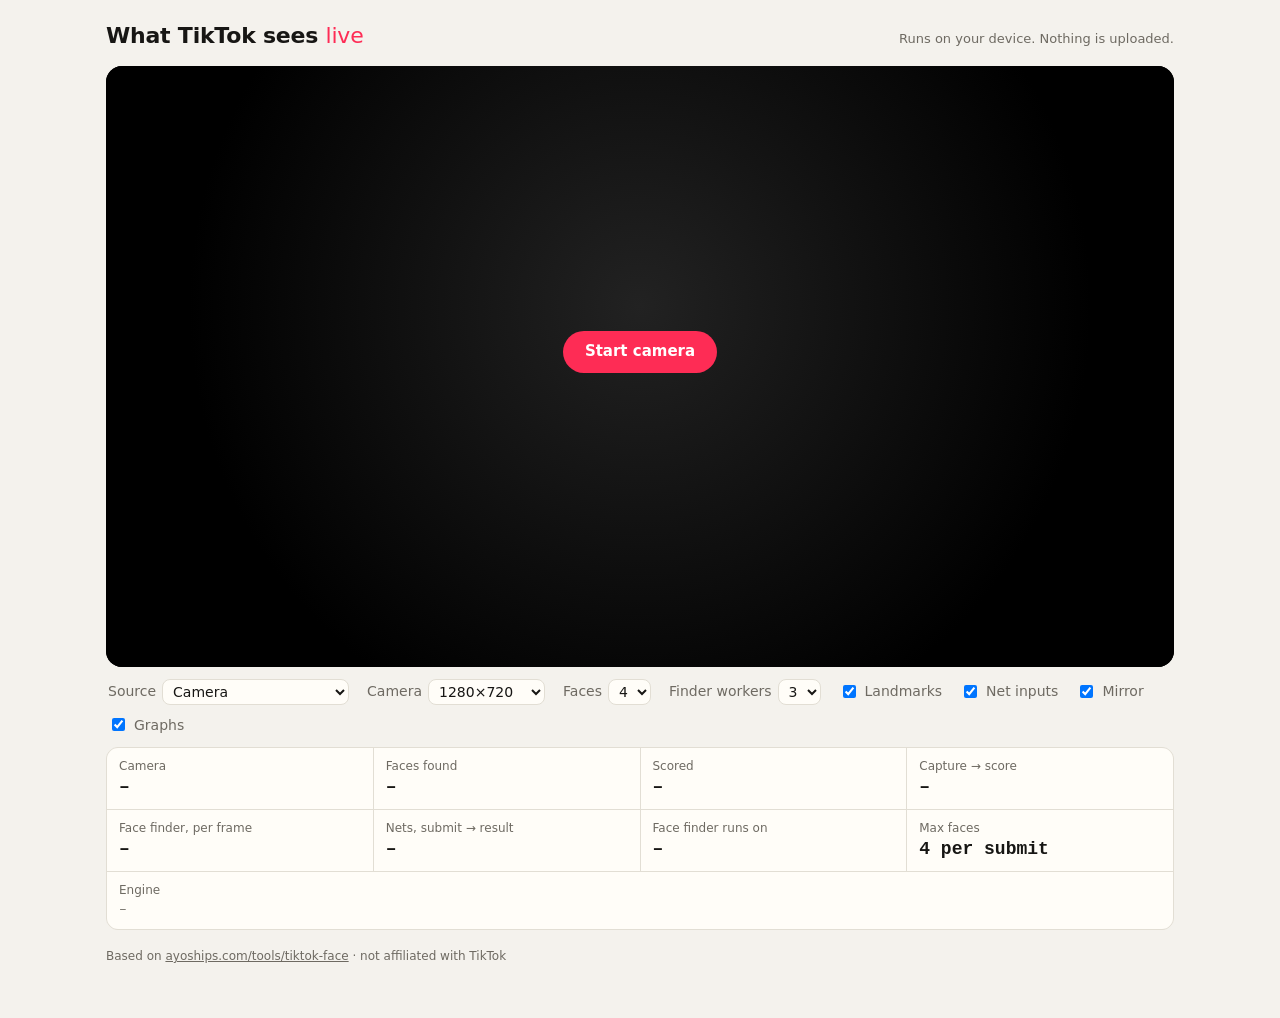
==== live/index.html @ 1a58df91 "Read camera frames via MediaStreamTrackProcessor and draw the preview with WebGPU On this Linux/Vulk" ====
<!doctype html>
<html lang="en">
<head>
<meta charset="utf-8">
<meta name="viewport" content="width=device-width, initial-scale=1">
<title>What TikTok sees, live</title>
<meta name="description" content="Live webcam version of What TikTok sees: TikTok's decoded face nets on a fused WebGPU engine, on your device.">
<meta name="color-scheme" content="light dark">
<link rel="stylesheet" href="app.css">
<script type="module" src="app.js"></script>
</head>
<body>
<main>
  <header>
    <h1>What TikTok sees <span>live</span></h1>
    <p>Runs on your device. Nothing is uploaded.</p>
  </header>
  <section class="stage" id="stage" data-state="idle">
    <canvas id="view"></canvas>
    <canvas id="overlay"></canvas>
    <div class="cover" id="cover">
      <button type="button" id="start">Start camera</button>
      <p id="status" role="status"></p>
    </div>
  </section>
  <section class="controls" aria-label="Options">
    <label>Source <select id="src">
      <option value="camera" selected>Camera</option>
      <option value="demo">Demo (sample photo)</option>
    </select></label>
    <label>Camera <select id="res">
      <option value="640x480">640×480</option>
      <option value="1280x720" selected>1280×720</option>
      <option value="1920x1080">1920×1080</option>
    </select></label>
    <label>Faces <select id="faces">
      <option>1</option><option>2</option><option selected>4</option>
    </select></label>
    <label>Finder workers <select id="workers">
      <option>1</option><option>2</option><option selected>3</option><option>4</option>
    </select></label>
    <label><input type="checkbox" id="mesh" checked> Landmarks</label>
    <label><input type="checkbox" id="crops" checked> Net inputs</label>
    <label><input type="checkbox" id="mirror" checked> Mirror</label>
    <label><input type="checkbox" id="showGraphs" checked> Graphs</label>
  </section>
  <section class="graphs" id="graphs" aria-label="Scores over the last 15 seconds, largest face" hidden></section>
  <section class="hud" id="hud" aria-label="Performance" hidden>
    <div><dt>Camera</dt><dd id="fpsCam">–</dd></div>
    <div><dt>Faces found</dt><dd id="fpsDet">–</dd></div>
    <div><dt>Scored</dt><dd id="fpsNet">–</dd></div>
    <div><dt>Capture → score</dt><dd id="msE2e">–</dd></div>
    <div><dt>Face finder, per frame</dt><dd id="msDet">–</dd></div>
    <div><dt>Nets, submit → result</dt><dd id="msNet">–</dd></div>
    <div><dt>Face finder runs on</dt><dd id="finder">–</dd></div>
    <div><dt>Max faces</dt><dd>4 per submit</dd></div>
    <div class="wide"><dt>Engine</dt><dd id="engine">–</dd></div>
  </section>
  <p class="foot">Based on <a href="/upstream/tools/tiktok-face/">ayoships.com/tools/tiktok-face</a> · not affiliated with TikTok</p>
</main>
</body>
</html>
---- live/app.css ----
:root {
  --bg: #f4f2ed; --fg: #171614; --muted: #6e6a62; --card: #fffdf8; --line: #e2ded4; --accent: #fe2c55; --accent2: #25f4ee;
  --sans: ui-sans-serif, system-ui, -apple-system, "Segoe UI", sans-serif;
  --mono: ui-monospace, "SF Mono", Menlo, monospace;
}
@media (prefers-color-scheme: dark) {
  :root { --bg: #121211; --fg: #f1efe9; --muted: #9a958b; --card: #1c1b19; --line: #2c2a27; }
}
* { box-sizing: border-box; }
body { margin: 0; background: var(--bg); color: var(--fg); font: 15px/1.45 var(--sans); }
main { max-width: 1100px; margin: 0 auto; padding: 20px 16px 40px; }
header { display: flex; align-items: baseline; justify-content: space-between; flex-wrap: wrap; gap: 8px; margin-bottom: 14px; }
h1 { font-size: 22px; margin: 0; font-weight: 650; letter-spacing: -.01em; }
h1 span { color: var(--accent); font-weight: 500; }
header p { margin: 0; color: var(--muted); font-size: 13px; }

.stage { position: relative; background: #000; border-radius: 16px; overflow: hidden; aspect-ratio: 16 / 9; }
.stage canvas { position: absolute; inset: 0; width: 100%; height: 100%; }
.cover { position: absolute; inset: 0; display: grid; place-content: center; justify-items: center; gap: 10px; color: #eee; background: radial-gradient(circle at 50% 40%, #222 0, #000 70%); }
.stage[data-state="live"] .cover { display: none; }
.cover p { margin: 0; font-size: 13px; color: #aaa; max-width: 46ch; text-align: center; min-height: 1.4em; }
button { font: inherit; font-weight: 600; border: 0; border-radius: 999px; padding: 10px 22px; background: var(--accent); color: #fff; cursor: pointer; }
button:disabled { opacity: .5; cursor: default; }
button:focus-visible, select:focus-visible, input:focus-visible { outline: 2px solid var(--accent2); outline-offset: 2px; }

.controls { display: flex; flex-wrap: wrap; gap: 10px 18px; align-items: center; padding: 12px 2px; font-size: 14px; color: var(--muted); }
.controls label { display: inline-flex; gap: 6px; align-items: center; }
select { font: inherit; color: var(--fg); background: var(--card); border: 1px solid var(--line); border-radius: 8px; padding: 3px 6px; }

.hud { display: grid; grid-template-columns: repeat(4, 1fr); gap: 1px; background: var(--line); border: 1px solid var(--line); border-radius: 12px; overflow: hidden; margin: 0; }
.hud > div { background: var(--card); padding: 10px 12px; }
.hud .wide { grid-column: 1 / -1; }
.hud dt { font-size: 12px; color: var(--muted); }
.hud dd { margin: 2px 0 0; font: 600 18px/1.2 var(--mono); font-variant-numeric: tabular-nums; }
.hud .wide dd { font: 13px/1.4 var(--mono); color: var(--muted); }
.foot { color: var(--muted); font-size: 12px; margin-top: 18px; }
.foot a { color: inherit; }

@media (max-width: 640px) {
  .hud { grid-template-columns: repeat(2, 1fr); }
  .stage { aspect-ratio: 3 / 4; }
}

/* Graphs: categorical slots validated for both modes (dataviz reference palette, slots 1-7). */
.graphs {
  --surface-1: #fcfcfb; --text-primary: #0b0b0b; --text-secondary: #52514e; --text-muted: #7a7974; --grid: #e6e4de;
  --series-1: #2a78d6; --series-2: #eb6834; --series-3: #1baf7a; --series-4: #eda100; --series-5: #e87ba4; --series-6: #008300; --series-7: #6250d6;
  display: grid; grid-template-columns: repeat(3, 1fr); gap: 12px; margin: 12px 0 0;
}
@media (prefers-color-scheme: dark) {
  .graphs {
    --surface-1: #1a1a19; --text-primary: #f0efec; --text-secondary: #c3c2b7; --text-muted: #8f8d85; --grid: #2e2d2a;
    --series-1: #3987e5; --series-2: #d95926; --series-3: #199e70; --series-4: #c98500; --series-5: #d55181; --series-6: #008300; --series-7: #9085e9;
  }
}
.graphs[hidden] { display: none; }
.chart { margin: 0; background: var(--surface-1); border: 1px solid var(--line); border-radius: 12px; padding: 10px 12px 8px; min-width: 0; }
.chart.wide { grid-column: 1 / -1; }
.chart figcaption { display: flex; justify-content: space-between; align-items: baseline; font-size: 13px; color: var(--text-secondary); }
.chart figcaption .v { font: 600 16px/1.2 var(--mono); color: var(--text-primary); font-variant-numeric: tabular-nums; }
.chart .plot { position: relative; }
.chart canvas { display: block; width: 100%; height: 110px; margin-top: 6px; cursor: crosshair; }
.chart.wide canvas { height: 140px; }
.chart .tip { position: absolute; top: 4px; pointer-events: none; background: var(--surface-1); color: var(--text-primary); border: 1px solid var(--line); border-radius: 8px; padding: 6px 8px; font-size: 12px; box-shadow: 0 4px 14px rgba(0,0,0,.18); white-space: nowrap; z-index: 1; }
.chart .tip .h { color: var(--text-secondary); margin-bottom: 2px; }
.chart .tip div:not(.h) { display: grid; grid-template-columns: 10px auto auto; gap: 6px; align-items: center; }
.chart .tip i, .legend i { width: 10px; height: 10px; border-radius: 3px; display: inline-block; }
.chart .tip b { text-align: right; font-variant-numeric: tabular-nums; }
.legend { list-style: none; display: flex; flex-wrap: wrap; gap: 4px 16px; margin: 8px 0 0; padding: 0; font-size: 12px; color: var(--text-secondary); }
.legend li { display: inline-flex; align-items: center; gap: 6px; }
.legend b { color: var(--text-primary); font: 600 12px var(--mono); font-variant-numeric: tabular-nums; min-width: 3.5ch; }
@media (max-width: 640px) { .graphs { grid-template-columns: 1fr; } }
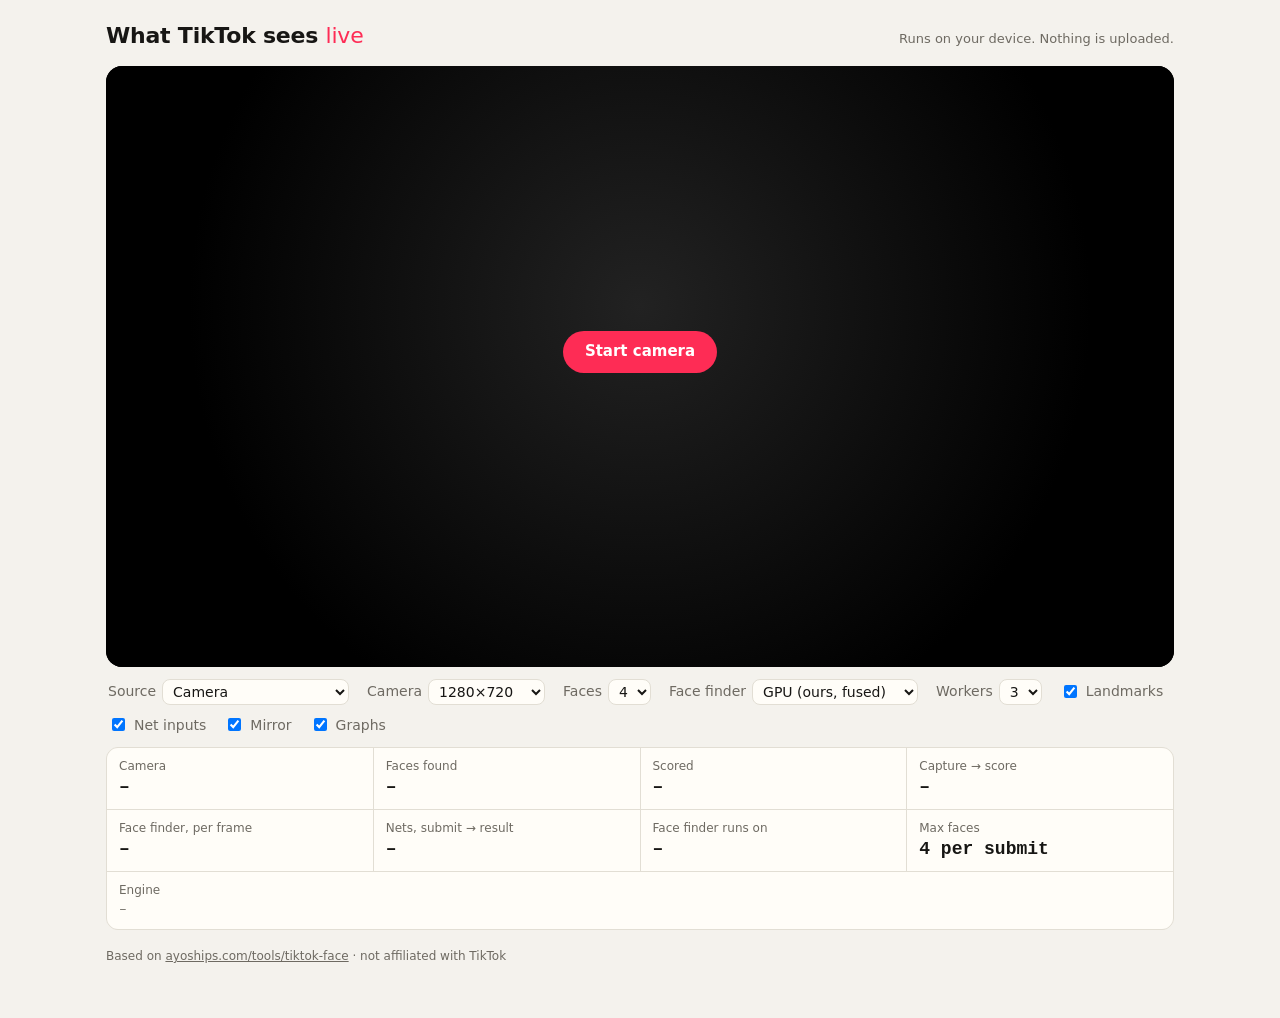
==== commit d6c8f314: "Live app runs the whole pipeline on the GPU face finder; autotuned face models One submit per frame:" ====
--- a/live/index.html
+++ b/live/index.html
@@ -36,7 +36,11 @@
     <label>Faces <select id="faces">
       <option>1</option><option>2</option><option selected>4</option>
     </select></label>
-    <label>Finder workers <select id="workers">
+    <label>Face finder <select id="finderMode">
+      <option value="gpu" selected>GPU (ours, fused)</option>
+      <option value="mediapipe">MediaPipe workers</option>
+    </select></label>
+    <label id="workersLabel">Workers <select id="workers">
       <option>1</option><option>2</option><option selected>3</option><option>4</option>
     </select></label>
     <label><input type="checkbox" id="mesh" checked> Landmarks</label>
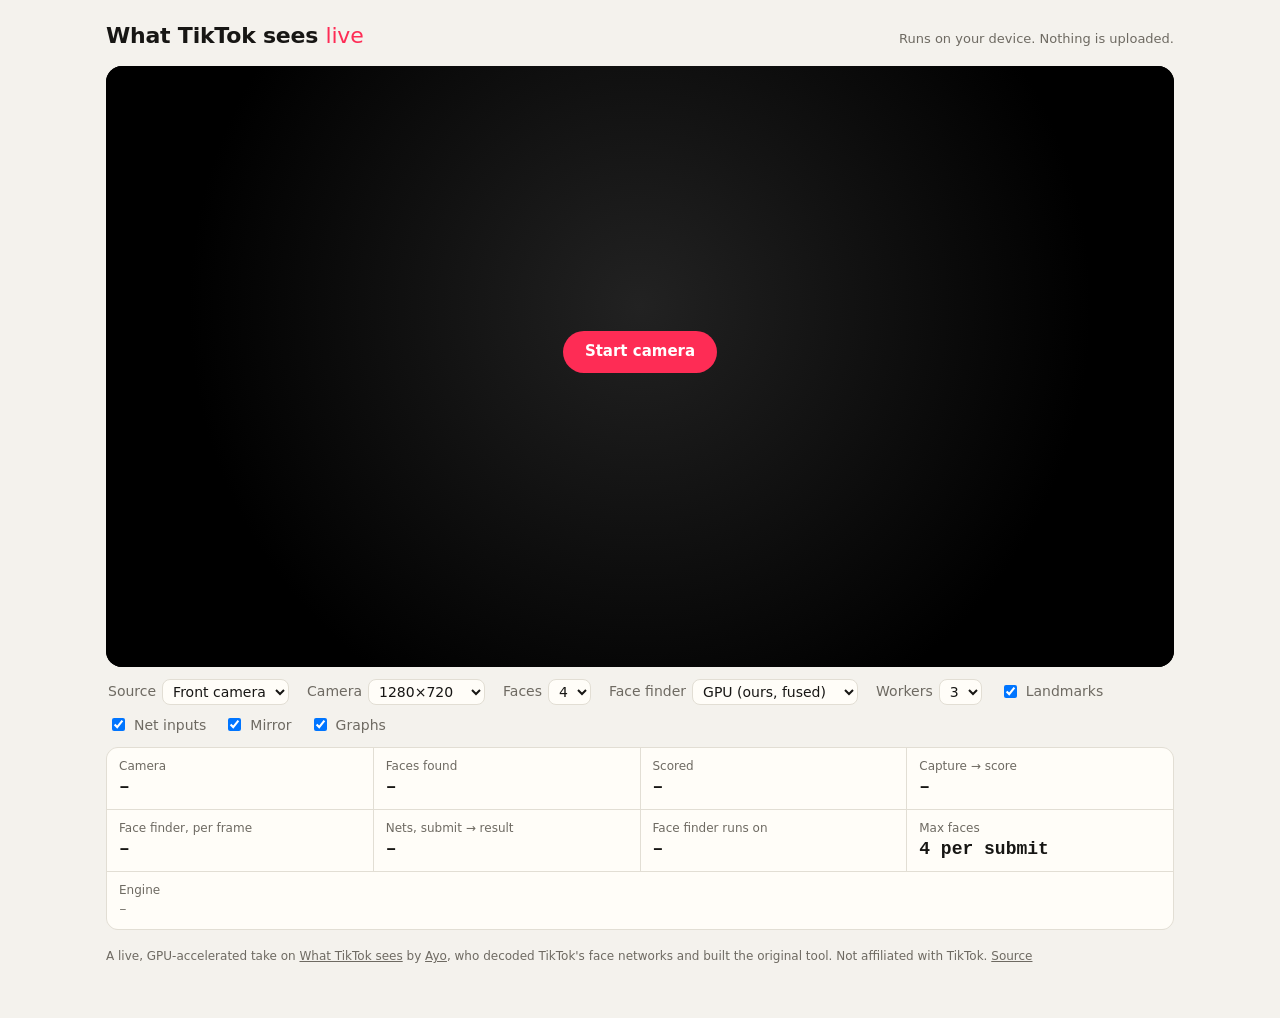
==== commit b27a9119: "Prepare for GitHub Pages: relative paths, no redistributed upstream site, mobile, on-device tuning -" ====
--- a/live/index.html
+++ b/live/index.html
@@ -20,12 +20,14 @@
     <canvas id="overlay"></canvas>
     <div class="cover" id="cover">
       <button type="button" id="start">Start camera</button>
+      <button type="button" id="skipTune" class="ghost" hidden>Skip for now</button>
       <p id="status" role="status"></p>
     </div>
   </section>
   <section class="controls" aria-label="Options">
     <label>Source <select id="src">
-      <option value="camera" selected>Camera</option>
+      <option value="camera" selected>Front camera</option>
+      <option value="back">Back camera</option>
       <option value="demo">Demo (sample photo)</option>
     </select></label>
     <label>Camera <select id="res">
@@ -60,7 +62,7 @@
     <div><dt>Max faces</dt><dd>4 per submit</dd></div>
     <div class="wide"><dt>Engine</dt><dd id="engine">–</dd></div>
   </section>
-  <p class="foot">Based on <a href="/upstream/tools/tiktok-face/">ayoships.com/tools/tiktok-face</a> · not affiliated with TikTok</p>
+  <p class="foot">A live, GPU-accelerated take on <a href="https://ayoships.com/tools/tiktok-face">What TikTok sees</a> by <a href="https://ayoships.com">Ayo</a>, who decoded TikTok's face networks and built the original tool. Not affiliated with TikTok. <a href="https://github.com/witchof0x20/tiktok-sees-live">Source</a></p>
 </main>
 </body>
 </html>
--- a/live/app.css
+++ b/live/app.css
@@ -21,6 +21,7 @@
 .cover p { margin: 0; font-size: 13px; color: #aaa; max-width: 46ch; text-align: center; min-height: 1.4em; }
 button { font: inherit; font-weight: 600; border: 0; border-radius: 999px; padding: 10px 22px; background: var(--accent); color: #fff; cursor: pointer; }
 button:disabled { opacity: .5; cursor: default; }
+button.ghost { background: transparent; color: #ccc; border: 1px solid #555; font-weight: 500; }
 button:focus-visible, select:focus-visible, input:focus-visible { outline: 2px solid var(--accent2); outline-offset: 2px; }
 
 .controls { display: flex; flex-wrap: wrap; gap: 10px 18px; align-items: center; padding: 12px 2px; font-size: 14px; color: var(--muted); }
@@ -37,8 +38,16 @@
 .foot a { color: inherit; }
 
 @media (max-width: 640px) {
+  main { padding: 12px 12px 32px; }
+  h1 { font-size: 19px; }
   .hud { grid-template-columns: repeat(2, 1fr); }
-  .stage { aspect-ratio: 3 / 4; }
+  .hud dd { font-size: 16px; }
+  .stage { aspect-ratio: 3 / 4; border-radius: 12px; }
+  .controls { gap: 8px 14px; }
+  /* iOS zooms into form controls under 16px on focus. */
+  select, button { font-size: 16px; }
+  .controls label { min-height: 36px; }
+  input[type="checkbox"] { width: 20px; height: 20px; }
 }
 
 /* Graphs: categorical slots validated for both modes (dataviz reference palette, slots 1-7). */
@@ -59,7 +68,7 @@
 .chart figcaption { display: flex; justify-content: space-between; align-items: baseline; font-size: 13px; color: var(--text-secondary); }
 .chart figcaption .v { font: 600 16px/1.2 var(--mono); color: var(--text-primary); font-variant-numeric: tabular-nums; }
 .chart .plot { position: relative; }
-.chart canvas { display: block; width: 100%; height: 110px; margin-top: 6px; cursor: crosshair; }
+.chart canvas { display: block; width: 100%; height: 110px; margin-top: 6px; cursor: crosshair; touch-action: pan-y; }
 .chart.wide canvas { height: 140px; }
 .chart .tip { position: absolute; top: 4px; pointer-events: none; background: var(--surface-1); color: var(--text-primary); border: 1px solid var(--line); border-radius: 8px; padding: 6px 8px; font-size: 12px; box-shadow: 0 4px 14px rgba(0,0,0,.18); white-space: nowrap; z-index: 1; }
 .chart .tip .h { color: var(--text-secondary); margin-bottom: 2px; }
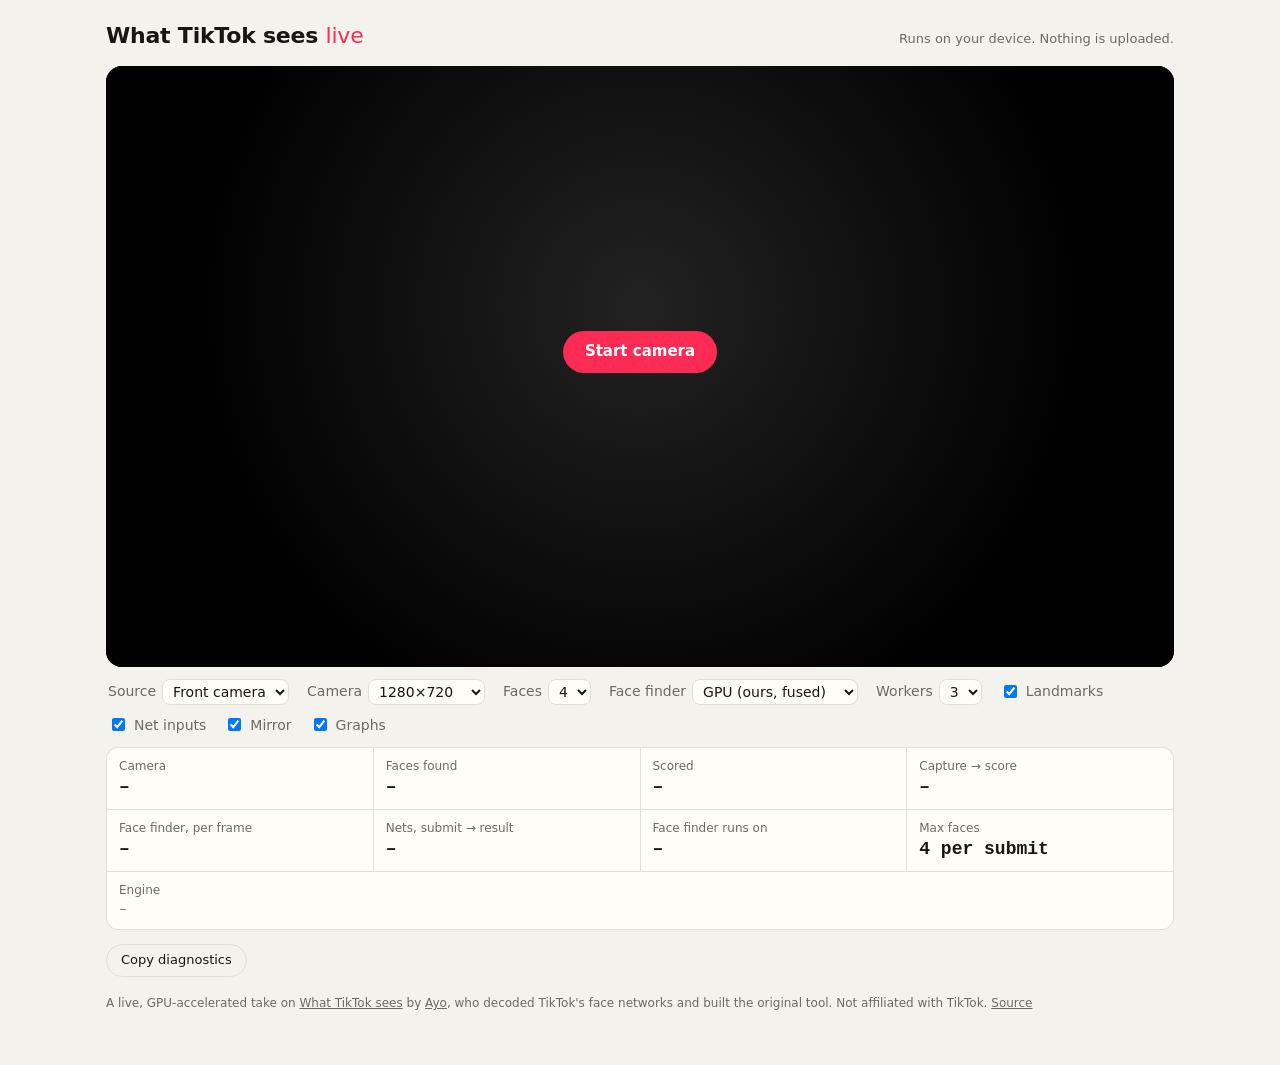
==== commit 3aec1aed: "Add a copy-diagnostics report (GPU, limits, plan, tuning, live rates) for collecting device data Co-" ====
--- a/live/index.html
+++ b/live/index.html
@@ -62,6 +62,11 @@
     <div><dt>Max faces</dt><dd>4 per submit</dd></div>
     <div class="wide"><dt>Engine</dt><dd id="engine">–</dd></div>
   </section>
+  <section class="diag" aria-label="Diagnostics">
+    <button type="button" id="diagBtn" class="ghost">Copy diagnostics</button>
+    <span id="diagMsg" role="status"></span>
+    <textarea id="diagOut" readonly hidden aria-label="Diagnostics report"></textarea>
+  </section>
   <p class="foot">A live, GPU-accelerated take on <a href="https://ayoships.com/tools/tiktok-face">What TikTok sees</a> by <a href="https://ayoships.com">Ayo</a>, who decoded TikTok's face networks and built the original tool. Not affiliated with TikTok. <a href="https://github.com/witchof0x20/tiktok-sees-live">Source</a></p>
 </main>
 </body>
--- a/live/app.css
+++ b/live/app.css
@@ -79,3 +79,7 @@
 .legend li { display: inline-flex; align-items: center; gap: 6px; }
 .legend b { color: var(--text-primary); font: 600 12px var(--mono); font-variant-numeric: tabular-nums; min-width: 3.5ch; }
 @media (max-width: 640px) { .graphs { grid-template-columns: 1fr; } }
+
+.diag { margin-top: 14px; display: flex; flex-wrap: wrap; gap: 8px 12px; align-items: center; font-size: 13px; color: var(--muted); }
+.diag button.ghost { color: var(--fg); border-color: var(--line); padding: 6px 14px; }
+.diag textarea { width: 100%; min-height: 160px; font: 12px/1.4 var(--mono); background: var(--card); color: var(--fg); border: 1px solid var(--line); border-radius: 8px; padding: 8px; box-sizing: border-box; }
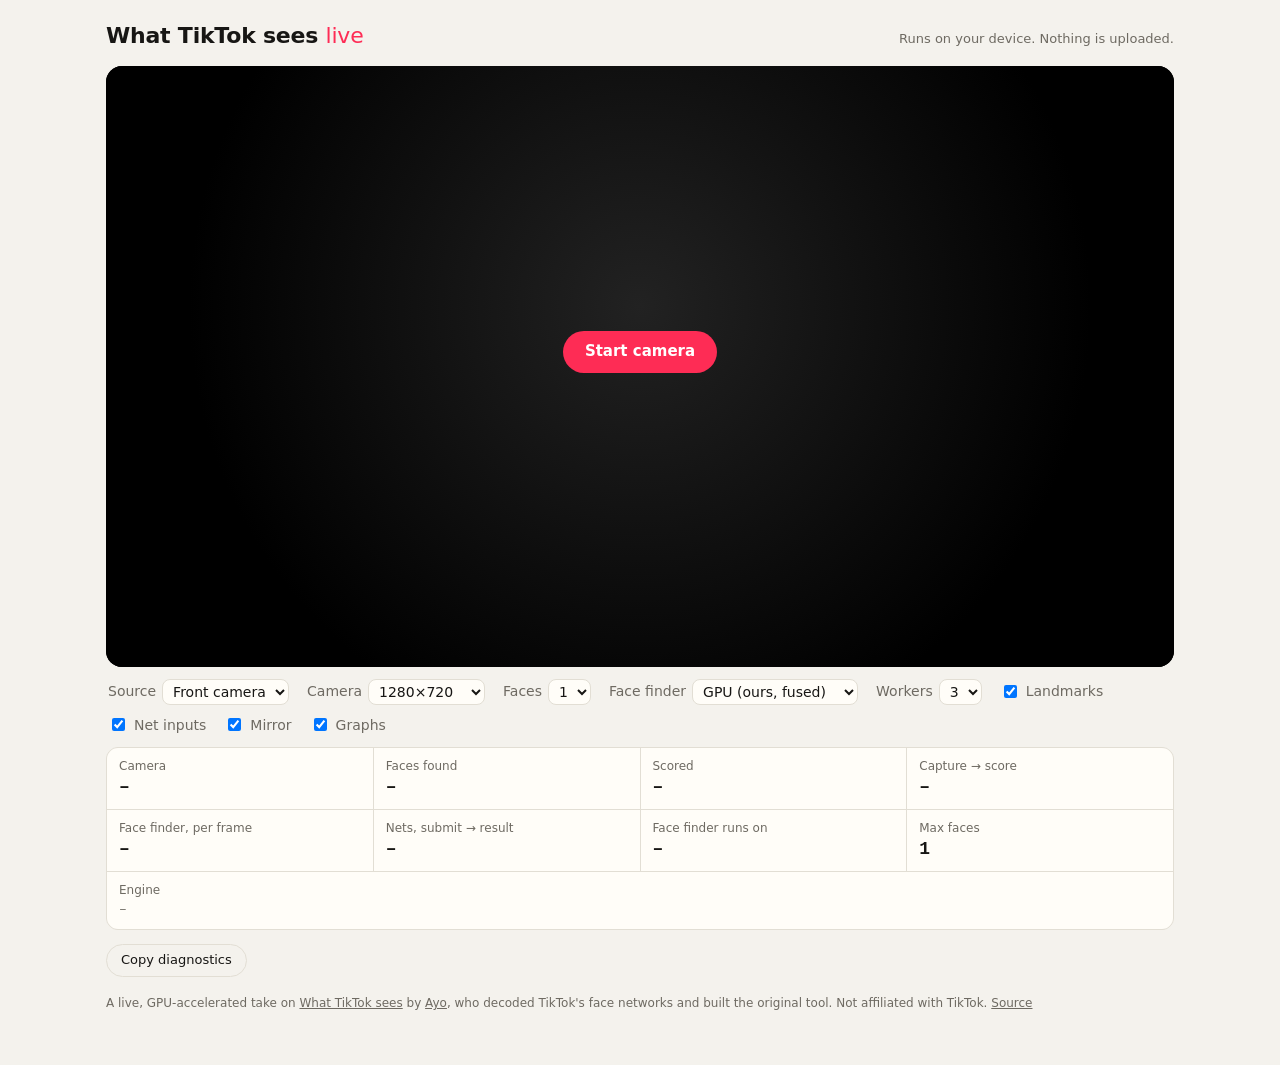
==== commit 2faa2c41: "Default to tracking one face; HUD shows the selected maximum Co-Authored-By: Claude Opus 5.5 <norepl" ====
--- a/live/index.html
+++ b/live/index.html
@@ -36,7 +36,7 @@
       <option value="1920x1080">1920×1080</option>
     </select></label>
     <label>Faces <select id="faces">
-      <option>1</option><option>2</option><option selected>4</option>
+      <option selected>1</option><option>2</option><option>4</option>
     </select></label>
     <label>Face finder <select id="finderMode">
       <option value="gpu" selected>GPU (ours, fused)</option>
@@ -59,7 +59,7 @@
     <div><dt>Face finder, per frame</dt><dd id="msDet">–</dd></div>
     <div><dt>Nets, submit → result</dt><dd id="msNet">–</dd></div>
     <div><dt>Face finder runs on</dt><dd id="finder">–</dd></div>
-    <div><dt>Max faces</dt><dd>4 per submit</dd></div>
+    <div><dt>Max faces</dt><dd id="maxFaces">1</dd></div>
     <div class="wide"><dt>Engine</dt><dd id="engine">–</dd></div>
   </section>
   <section class="diag" aria-label="Diagnostics">
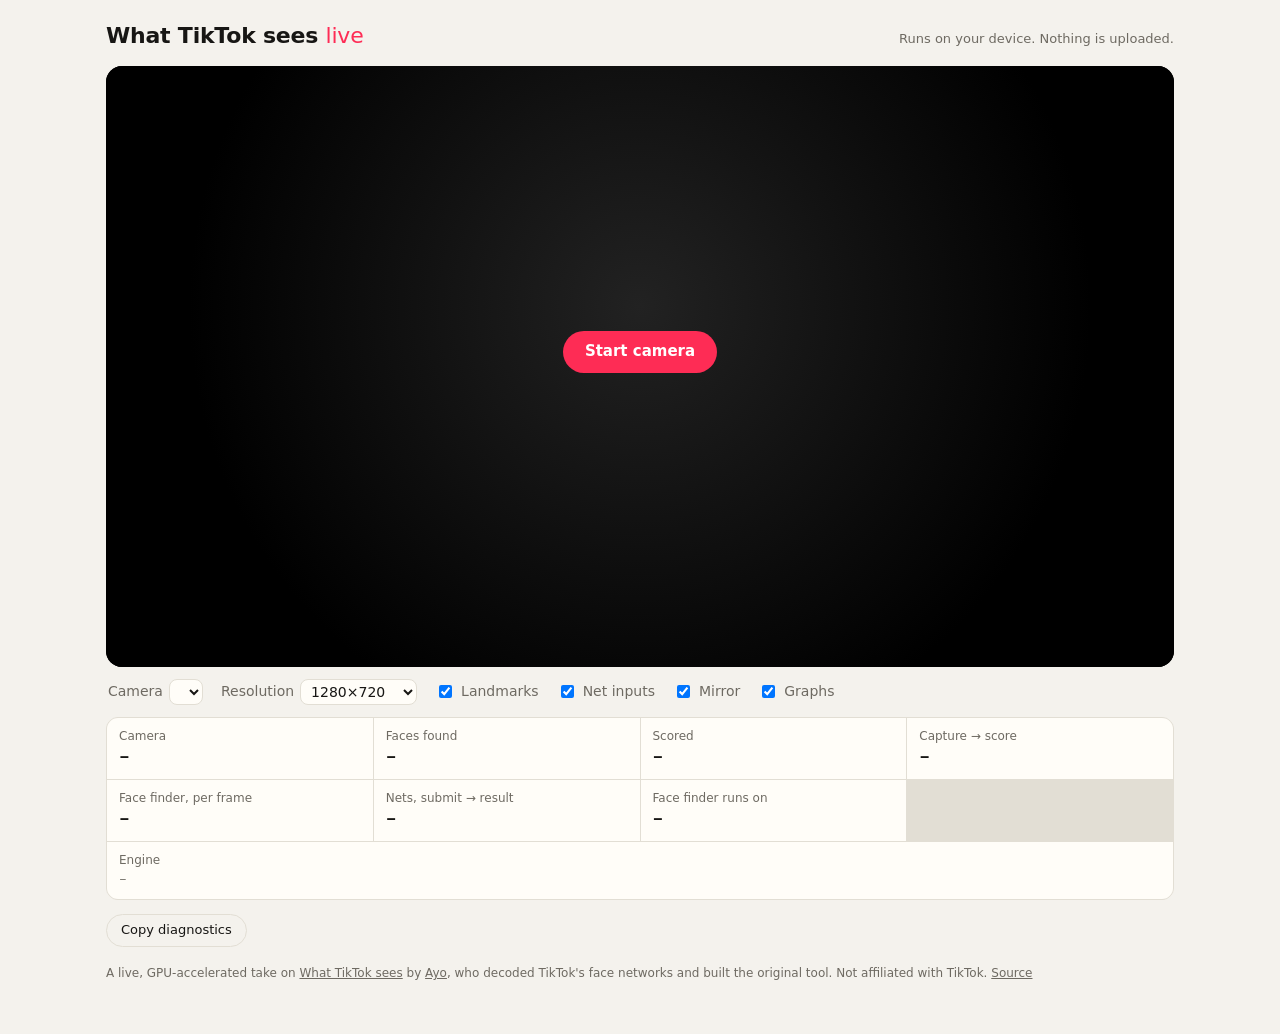
==== commit 8d8e26c9: "Start on the CPU version, build WebGPU in the background and hot-swap; simpler controls; Firefox fix" ====
--- a/live/index.html
+++ b/live/index.html
@@ -16,34 +16,20 @@
     <p>Runs on your device. Nothing is uploaded.</p>
   </header>
   <section class="stage" id="stage" data-state="idle">
-    <canvas id="view"></canvas>
+    <canvas id="view" hidden></canvas>
+    <canvas id="view2d"></canvas>
     <canvas id="overlay"></canvas>
     <div class="cover" id="cover">
       <button type="button" id="start">Start camera</button>
-      <button type="button" id="skipTune" class="ghost" hidden>Skip for now</button>
       <p id="status" role="status"></p>
     </div>
   </section>
   <section class="controls" aria-label="Options">
-    <label>Source <select id="src">
-      <option value="camera" selected>Front camera</option>
-      <option value="back">Back camera</option>
-      <option value="demo">Demo (sample photo)</option>
-    </select></label>
-    <label>Camera <select id="res">
+    <label id="srcLabel" hidden>Camera <select id="src"></select></label>
+    <label>Resolution <select id="res">
       <option value="640x480">640×480</option>
       <option value="1280x720" selected>1280×720</option>
       <option value="1920x1080">1920×1080</option>
-    </select></label>
-    <label>Faces <select id="faces">
-      <option selected>1</option><option>2</option><option>4</option>
-    </select></label>
-    <label>Face finder <select id="finderMode">
-      <option value="gpu" selected>GPU (ours, fused)</option>
-      <option value="mediapipe">MediaPipe workers</option>
-    </select></label>
-    <label id="workersLabel">Workers <select id="workers">
-      <option>1</option><option>2</option><option selected>3</option><option>4</option>
     </select></label>
     <label><input type="checkbox" id="mesh" checked> Landmarks</label>
     <label><input type="checkbox" id="crops" checked> Net inputs</label>
@@ -59,7 +45,6 @@
     <div><dt>Face finder, per frame</dt><dd id="msDet">–</dd></div>
     <div><dt>Nets, submit → result</dt><dd id="msNet">–</dd></div>
     <div><dt>Face finder runs on</dt><dd id="finder">–</dd></div>
-    <div><dt>Max faces</dt><dd id="maxFaces">1</dd></div>
     <div class="wide"><dt>Engine</dt><dd id="engine">–</dd></div>
   </section>
   <section class="diag" aria-label="Diagnostics">
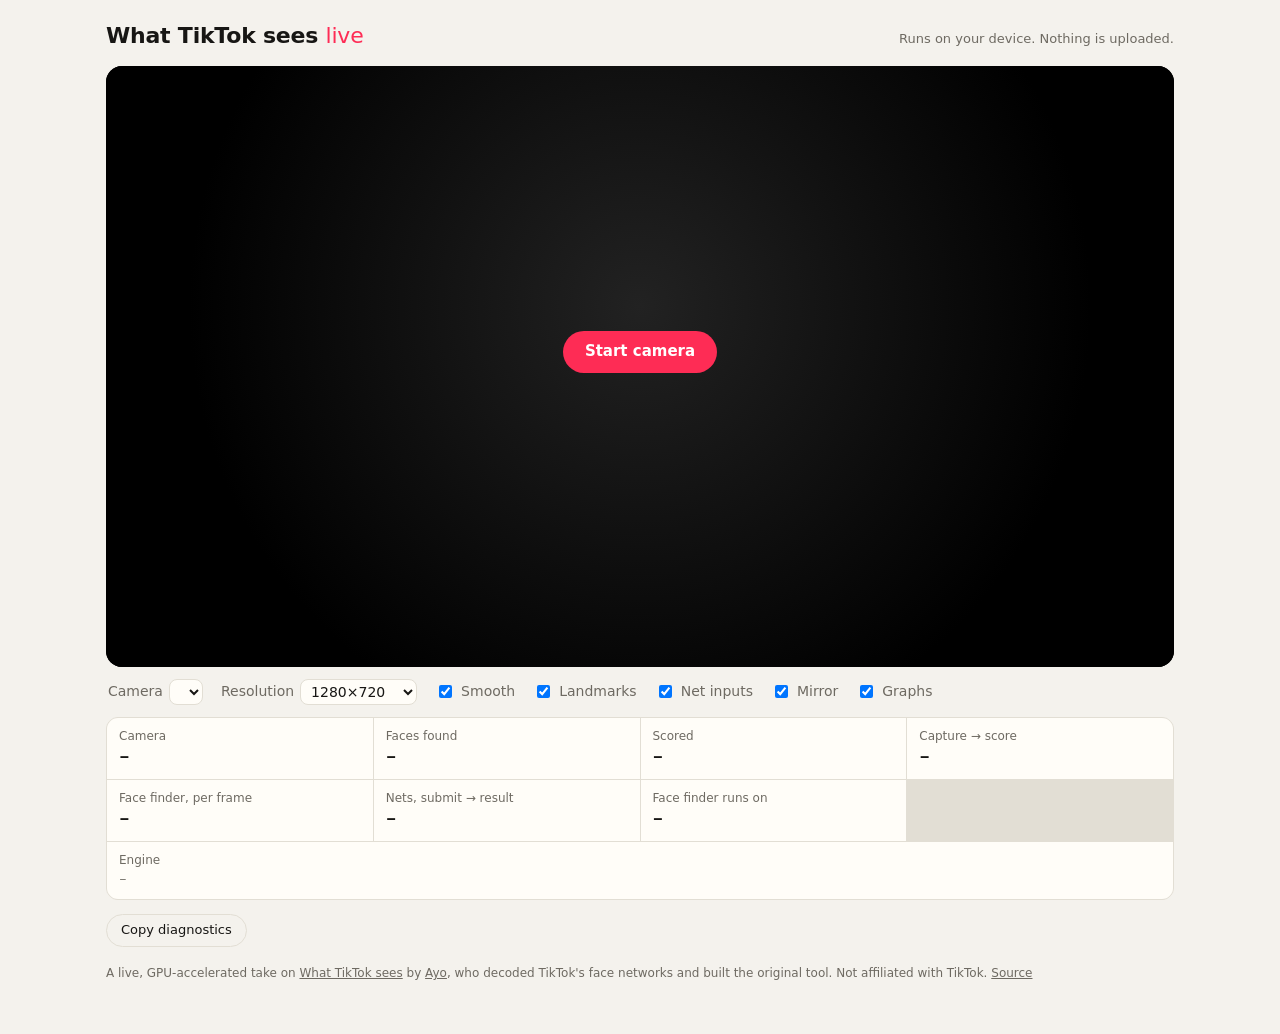
==== commit a950d453: "Smooth checkbox (time-based moving average, on by default) and a stacked mood bar in the info card C" ====
--- a/live/index.html
+++ b/live/index.html
@@ -26,11 +26,12 @@
   </section>
   <section class="controls" aria-label="Options">
     <label id="srcLabel" hidden>Camera <select id="src"></select></label>
-    <label>Resolution <select id="res">
+    <label id="resLabel">Resolution <select id="res">
       <option value="640x480">640×480</option>
       <option value="1280x720" selected>1280×720</option>
       <option value="1920x1080">1920×1080</option>
     </select></label>
+    <label title="Average scores over about a second"><input type="checkbox" id="smooth" checked> Smooth</label>
     <label><input type="checkbox" id="mesh" checked> Landmarks</label>
     <label><input type="checkbox" id="crops" checked> Net inputs</label>
     <label><input type="checkbox" id="mirror" checked> Mirror</label>
--- a/live/app.css
+++ b/live/app.css
@@ -38,7 +38,11 @@
 .foot a { color: inherit; }
 
 @media (max-width: 640px) {
-  main { padding: 12px 12px 32px; }
+  /* Portrait phones: cap the video so the graphs sit right below it, above the controls. */
+  main { padding: 12px 12px 32px; display: flex; flex-direction: column; }
+  main > header { order: 0; } .stage { order: 1; } .graphs { order: 2; } .controls { order: 3; } .hud { order: 4; } .diag { order: 5; } .foot { order: 6; }
+  .stage { max-height: 55svh; }
+  .stage canvas { object-fit: contain; }
   h1 { font-size: 19px; }
   .hud { grid-template-columns: repeat(2, 1fr); }
   .hud dd { font-size: 16px; }
@@ -78,7 +82,15 @@
 .legend { list-style: none; display: flex; flex-wrap: wrap; gap: 4px 16px; margin: 8px 0 0; padding: 0; font-size: 12px; color: var(--text-secondary); }
 .legend li { display: inline-flex; align-items: center; gap: 6px; }
 .legend b { color: var(--text-primary); font: 600 12px var(--mono); font-variant-numeric: tabular-nums; min-width: 3.5ch; }
-@media (max-width: 640px) { .graphs { grid-template-columns: 1fr; } }
+@media (max-width: 640px) {
+  .graphs { grid-template-columns: repeat(3, minmax(0, 1fr)); gap: 6px; margin-top: 8px; }
+  .graphs .chart { padding: 6px 8px 4px; border-radius: 10px; }
+  .chart canvas { height: 64px; }
+  .chart.wide canvas { height: 84px; }
+  .chart figcaption { font-size: 12px; }
+  .chart figcaption .v { font-size: 14px; }
+  .legend { gap: 2px 10px; font-size: 11px; margin-top: 6px; }
+}
 
 .diag { margin-top: 14px; display: flex; flex-wrap: wrap; gap: 8px 12px; align-items: center; font-size: 13px; color: var(--muted); }
 .diag button.ghost { color: var(--fg); border-color: var(--line); padding: 6px 14px; }
